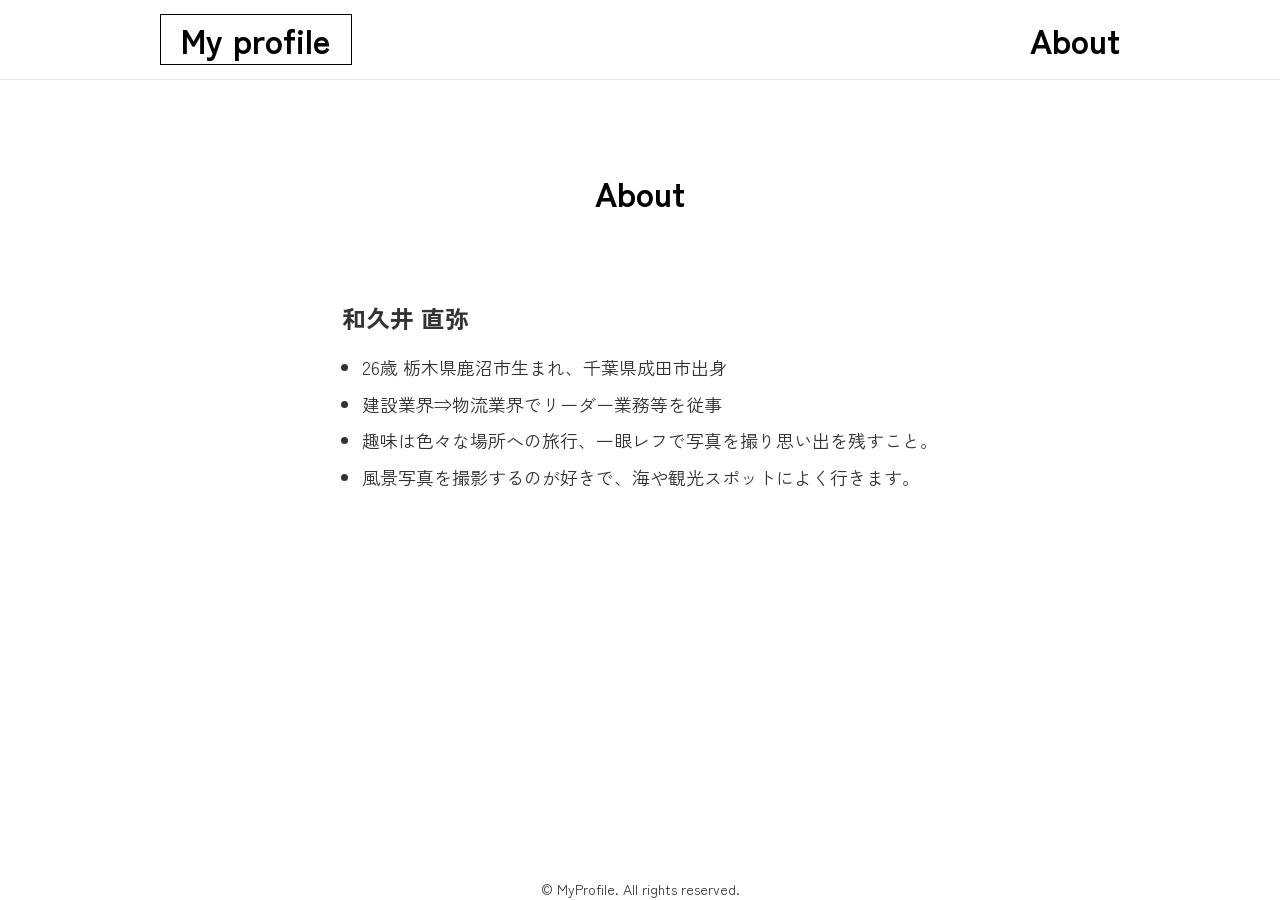
==== index.html @ a6bb6198 "ポートフォリオのファイルをすべて追加" ====
<!DOCTYPE html>
<html>

<head>
  <meta charset="UTF-8">
  <meta http-equiv="X-UA-Compatible" content="IE=edge">
  <meta name="viewport" content="width=device-width, initial-scale=1.0">
  <meta name="description" content="和久井 直弥の自己紹介とプロフィール">
  <title>MyProfile</title>

  <link rel="stylesheet" href="style.css">

  <link rel="preconnect" href="https://fonts.googleapis.com">
  <link rel="preconnect" href="https://fonts.gstatic.com" crossorigin>
  <link href="https://fonts.googleapis.com/css2?family=Zen+kaku+Gothic+New&display=swap" rel="stylesheet">
</head>

<body>
  <!-- ナビゲーションメニュー -->
  <header>
    <nav>
      <div>
        <a href="portfolio.html" class="home">My profile</a>
      </div>
      <div class="menu">
        <a href="#about">About</a>
      </div>
    </nav>
  </header>

  <!-- メインコンテンツ(背景画像の上にカードとして浮かせるエリア) -->
  <main>
    <article>
      <!-- About -->
      <h1 id="about">About</h1>
      <section class="about">
        <div class="content">
          <p class="name">和久井 直弥</p>
          <ul>
            <li>26歳 栃木県鹿沼市生まれ、千葉県成田市出身</li>
            <li>建設業界⇒物流業界でリーダー業務等を従事</li>
            <li>趣味は色々な場所への旅行、一眼レフで写真を撮り思い出を残すこと。</li>
            <li>風景写真を撮影するのが好きで、海や観光スポットによく行きます。</li>
          </ul>
        </div>
      </section>
    </article>
  </main>

  <!-- フッター -->
  <footer>
    <p>&copy; MyProfile. All rights reserved.</p>
  </footer>
</body>

</html>
---- style.css ----
@charset "UTF-8";

/* --- 全体の基本設定 & 背景画像 --- */
html, body {
  height: 100%;/* 画面の高さを100%にする */
  margin: 0;
  padding: 0;
}

body {
  font-family: 'Zen Kaku Gothic New', sans-serif;
  color: #333333;
  display: flex;
  flex-direction: column;/* 画面下部にフッターを押し下げるためのフレックス設定 */
  min-height: 100vh;
  
  /* 画面全体に背景画像を固定 */
  background-image: url('hobbies.png'); /* ※imageフォルダ内にある場合は 'image/hobbies.jpg' */
  background-size: cover;
  background-position: center;
  background-repeat: no-repeat;
  background-attachment: fixed;
}

/* 不要な白くま・改行隙間対策 */
div {
  font-size: 0;
}

/* 見出しとテキスト */
h1 {
  padding-top: 20px;
  padding-bottom: 20px;
  text-align: center;
  font-size: 34px;
  color: #000000;
}

p, li {
  font-size: 18px;
  line-height: 1.6;
}

/* --- ヘッダー・ナビゲーション --- */
header {
  background-color: rgba(255, 255, 255, 0.9); /* 白の半透明背景 */
  border-bottom: 1px solid rgba(0, 0, 0, 0.1);
}

nav {
  display: flex;
  flex-wrap: wrap;
  justify-content: space-between;
  align-items: center;
  margin: 0 auto;
  max-width: 960px;
  padding: 15px 20px;
}

nav a {
  font-weight: bold;
  text-decoration: none;
  font-size: 34px;
  color: #000000;
}

.home {
  border: 1px solid #000000;
  padding: 0 20px;
  background-color: #ffffff;
}

/* --- メインコンテンツ（文字被り防止カード） --- */
main {
  flex: 1; /* コンテンツが少なくてもフッターを一番下へ押し出す */
  width: 90%; /* 画面幅に合わせて伸縮 */
  max-width: 960px; /*横幅が広がりすぎない上限値 */
  margin: 40px auto; /* 上下に余白を作り中央寄せ */
  box-sizing: border-box; /* パディングを含めた正確な幅計算 */
}

/* --- About セクション --- */
.about {
  padding: 10px;
  display: flex;
  flex-wrap: wrap;
  align-items: center;
  justify-content: center;
}

.content {
  margin: 0 auto;
}

.name {
  font-size: 24px;
  font-weight: bold;
  margin-bottom: 15px;
}

.about ul {
  padding-left: 20px;
}

.about li {
  margin-bottom: 8px;
}

/* --- フッター --- */
footer {
  width: 100%;
  margin-top: auto; /* 上部に余白を作り最下部へ配置 */
}

footer p {
  text-align: center;
  font-size: 14px;
  margin: 0;
}

/* --- スマホ対応（767px以下） --- */
@media (max-width: 767px) {
  main {
    margin: 20px 10px;
    padding: 20px 15px;
  }

  nav {
    justify-content: center;
  }
}
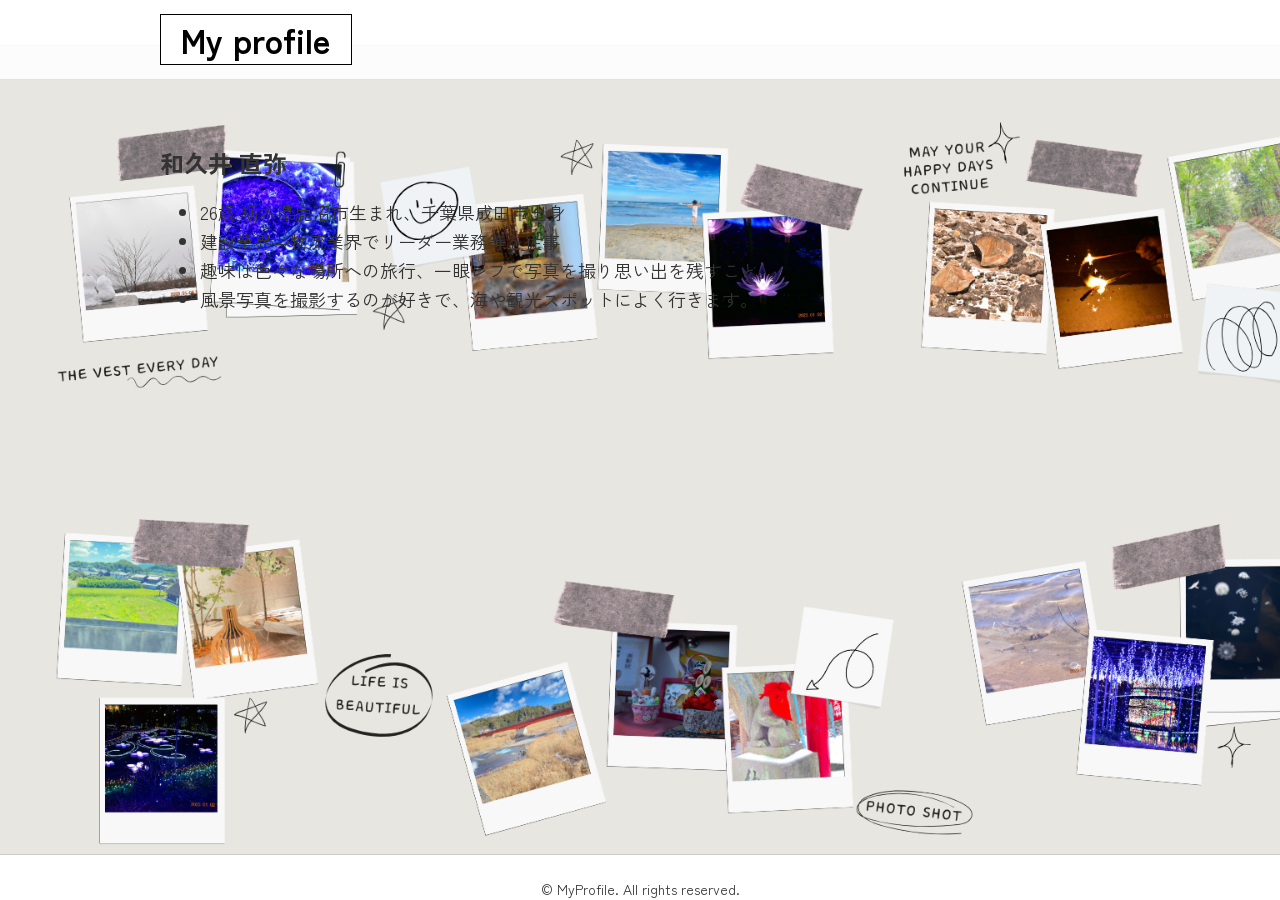
==== commit 50f3f7a9: "ポートフォリオを修正" ====
--- a/index.html
+++ b/index.html
@@ -20,10 +20,7 @@
   <header>
     <nav>
       <div>
-        <a href="portfolio.html" class="home">My profile</a>
-      </div>
-      <div class="menu">
-        <a href="#about">About</a>
+        <a href="index.html" class="home">My profile</a>
       </div>
     </nav>
   </header>
@@ -32,9 +29,6 @@
   <main>
     <article>
       <!-- About -->
-      <h1 id="about">About</h1>
-      <section class="about">
-        <div class="content">
           <p class="name">和久井 直弥</p>
           <ul>
             <li>26歳 栃木県鹿沼市生まれ、千葉県成田市出身</li>
--- a/style.css
+++ b/style.css
@@ -1,4 +1,10 @@
 @charset "UTF-8";
+
+.profile-link {
+  border: none; /* 枠線を消す */
+  outline: none; /* クリック時・フォーカス時の枠線を消す */
+  box-shadow: none; /* 影による枠表現がある場合消す */
+}
 
 /* --- 全体の基本設定 & 背景画像 --- */
 html, body {
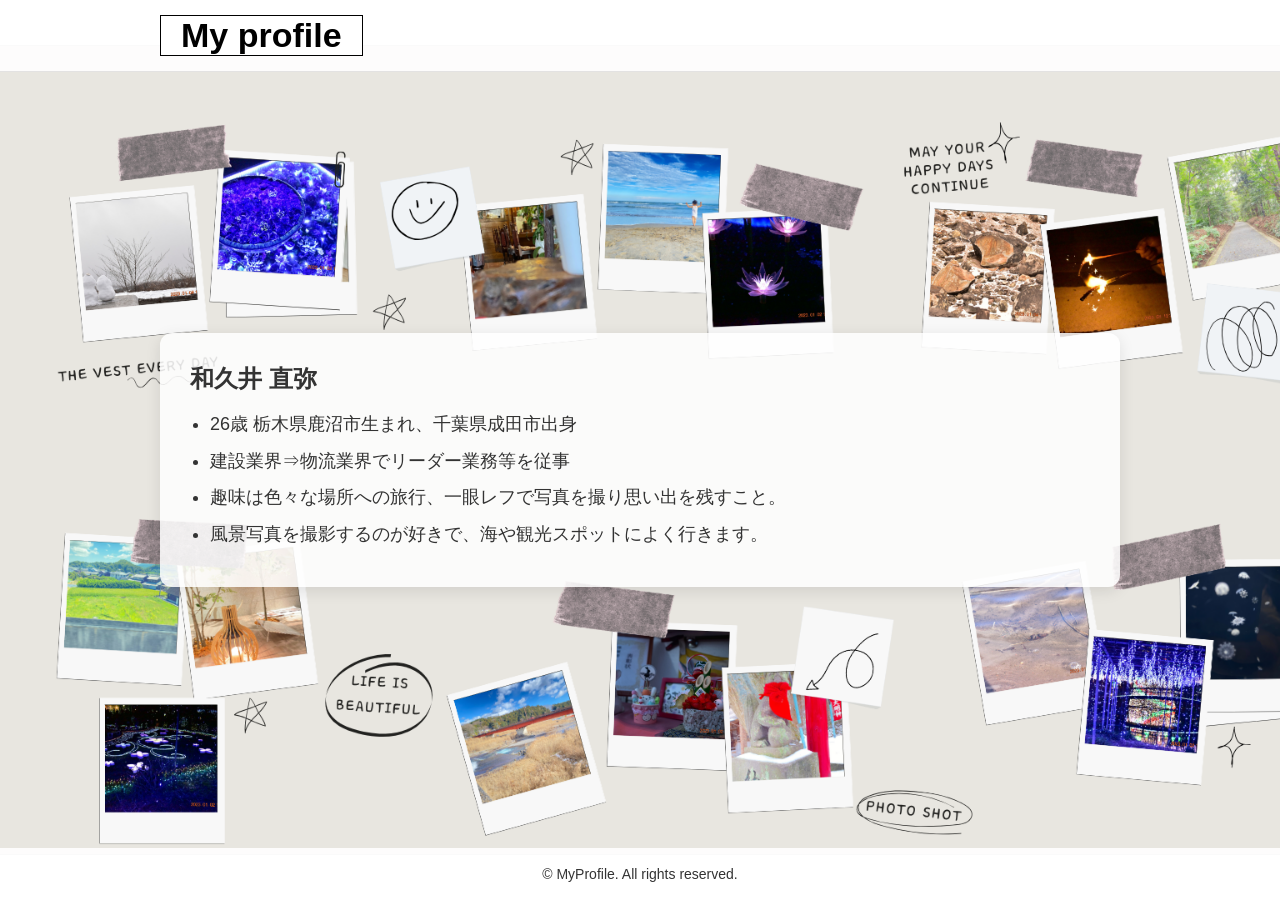
==== commit e907ec43: "ポートフォリオを修正" ====
--- a/index.html
+++ b/index.html
@@ -1,50 +1,36 @@
 <!DOCTYPE html>
-<html>
-
+<html lang="ja">
 <head>
   <meta charset="UTF-8">
-  <meta http-equiv="X-UA-Compatible" content="IE=edge">
   <meta name="viewport" content="width=device-width, initial-scale=1.0">
-  <meta name="description" content="和久井 直弥の自己紹介とプロフィール">
   <title>MyProfile</title>
+  <link rel="stylesheet" href="style.css">
+</head>
+<body>
 
-  <link rel="stylesheet" href="style.css">
-
-  <link rel="preconnect" href="https://fonts.googleapis.com">
-  <link rel="preconnect" href="https://fonts.gstatic.com" crossorigin>
-  <link href="https://fonts.googleapis.com/css2?family=Zen+kaku+Gothic+New&display=swap" rel="stylesheet">
-</head>
-
-<body>
-  <!-- ナビゲーションメニュー -->
   <header>
     <nav>
-      <div>
-        <a href="index.html" class="home">My profile</a>
-      </div>
+      <a href="#" class="home">My profile</a>
     </nav>
   </header>
 
-  <!-- メインコンテンツ(背景画像の上にカードとして浮かせるエリア) -->
   <main>
-    <article>
-      <!-- About -->
-          <p class="name">和久井 直弥</p>
-          <ul>
-            <li>26歳 栃木県鹿沼市生まれ、千葉県成田市出身</li>
-            <li>建設業界⇒物流業界でリーダー業務等を従事</li>
-            <li>趣味は色々な場所への旅行、一眼レフで写真を撮り思い出を残すこと。</li>
-            <li>風景写真を撮影するのが好きで、海や観光スポットによく行きます。</li>
-          </ul>
-        </div>
-      </section>
-    </article>
+    <section class="about">
+      <div class="content">
+        <div class="name">和久井 直弥</div>
+        <ul>
+          <li>26歳 栃木県鹿沼市生まれ、千葉県成田市出身</li>
+          <li>建設業界⇒物流業界でリーダー業務等を従事</li>
+          <li>趣味は色々な場所への旅行、一眼レフで写真を撮り思い出を残すこと。</li>
+          <li>風景写真を撮影するのが好きで、海や観光スポットによく行きます。</li>
+        </ul>
+      </div>
+    </section>
   </main>
 
-  <!-- フッター -->
   <footer>
     <p>&copy; MyProfile. All rights reserved.</p>
   </footer>
+
 </body>
-
 </html>
--- a/style.css
+++ b/style.css
@@ -1,14 +1,14 @@
 @charset "UTF-8";
 
 .profile-link {
-  border: none; /* 枠線を消す */
-  outline: none; /* クリック時・フォーカス時の枠線を消す */
-  box-shadow: none; /* 影による枠表現がある場合消す */
+  border: none;
+  outline: none;
+  box-shadow: none;
 }
 
 /* --- 全体の基本設定 & 背景画像 --- */
 html, body {
-  height: 100%;/* 画面の高さを100%にする */
+  height: 100%;
   margin: 0;
   padding: 0;
 }
@@ -17,18 +17,18 @@
   font-family: 'Zen Kaku Gothic New', sans-serif;
   color: #333333;
   display: flex;
-  flex-direction: column;/* 画面下部にフッターを押し下げるためのフレックス設定 */
+  flex-direction: column; /* 上から header -> main -> footer の順に並べる */
   min-height: 100vh;
   
   /* 画面全体に背景画像を固定 */
-  background-image: url('hobbies.png'); /* ※imageフォルダ内にある場合は 'image/hobbies.jpg' */
+  background-image: url('hobbies.png');
   background-size: cover;
   background-position: center;
   background-repeat: no-repeat;
   background-attachment: fixed;
 }
 
-/* 不要な白くま・改行隙間対策 */
+/* 不要な隙間対策 */
 div {
   font-size: 0;
 }
@@ -49,7 +49,7 @@
 
 /* --- ヘッダー・ナビゲーション --- */
 header {
-  background-color: rgba(255, 255, 255, 0.9); /* 白の半透明背景 */
+  background-color: rgba(255, 255, 255, 0.9);
   border-bottom: 1px solid rgba(0, 0, 0, 0.1);
 }
 
@@ -76,22 +76,27 @@
   background-color: #ffffff;
 }
 
-/* --- メインコンテンツ（文字被り防止カード） --- */
+/* --- メインコンテンツ（画面中央に配置） --- */
 main {
-  flex: 1; /* コンテンツが少なくてもフッターを一番下へ押し出す */
-  width: 90%; /* 画面幅に合わせて伸縮 */
-  max-width: 960px; /*横幅が広がりすぎない上限値 */
-  margin: 40px auto; /* 上下に余白を作り中央寄せ */
-  box-sizing: border-box; /* パディングを含めた正確な幅計算 */
+  flex: 1; /* ヘッダーとフッターの間の余白領域を全て占有 */
+  display: flex;
+  justify-content: center; /* 左右中央寄せ */
+  align-items: center;     /* 上下中央寄せ */
+  
+  width: 90%;
+  max-width: 960px;
+  margin: 20px auto;
+  box-sizing: border-box;
 }
 
-/* --- About セクション --- */
+/* --- About セクション（カード背景をつけて読みやすくする） --- */
 .about {
-  padding: 10px;
-  display: flex;
-  flex-wrap: wrap;
-  align-items: center;
-  justify-content: center;
+  padding: 30px;
+  width: 100%;
+  box-sizing: border-box;
+  background-color: rgba(255, 255, 255, 0.85); /* 半透明の白背景で文字被りを防止 */
+  border-radius: 12px;
+  box-shadow: 0 4px 15px rgba(0, 0, 0, 0.1);
 }
 
 .content {
@@ -115,7 +120,9 @@
 /* --- フッター --- */
 footer {
   width: 100%;
-  margin-top: auto; /* 上部に余白を作り最下部へ配置 */
+  margin-top: auto;
+  background-color: rgba(255, 255, 255, 0.9); /* フッター背景を白にして読みやすく */
+  padding: 15px 0;
 }
 
 footer p {
@@ -127,7 +134,10 @@
 /* --- スマホ対応（767px以下） --- */
 @media (max-width: 767px) {
   main {
-    margin: 20px 10px;
+    margin: 10px auto;
+  }
+
+  .about {
     padding: 20px 15px;
   }
 
